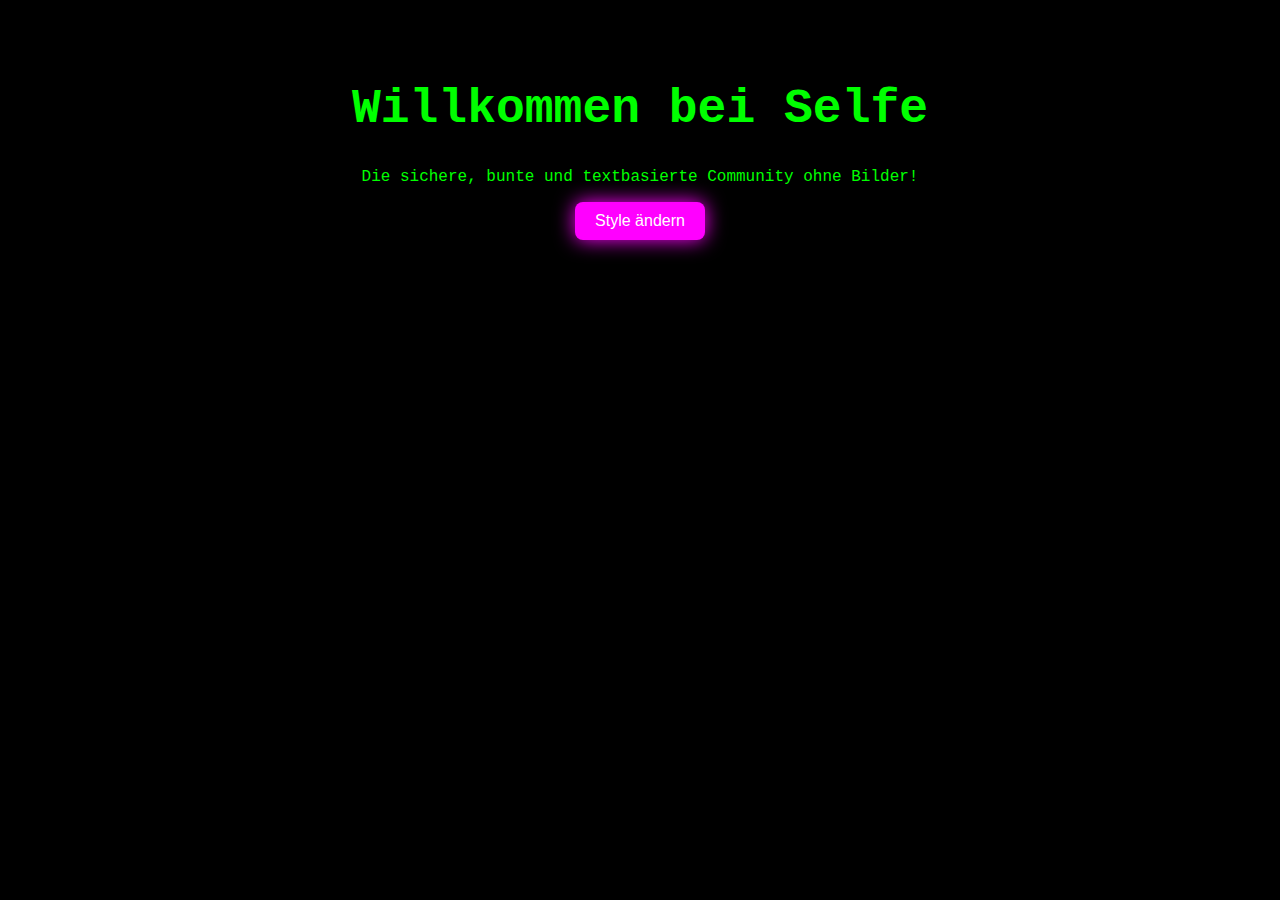
==== index.html @ 034e9a7a "Erster Commit" ====
<!DOCTYPE html>
<html lang="de">
<head>
    <meta charset="UTF-8">
    <meta name="viewport" content="width=device-width, initial-scale=1.0">
    <title>Selfe — Die Textbasierte Community</title>
    <style>
        body {
            background-color: black;
            color: lime;
            font-family: 'Courier New', Courier, monospace;
            text-align: center;
            margin: 0;
            padding: 50px;
        }
        h1 {
            font-size: 3em;
        }
        button {
            padding: 10px 20px;
            font-size: 1em;
            border: none;
            border-radius: 8px;
            cursor: pointer;
        }
        .neon {
            background-color: magenta;
            color: white;
            box-shadow: 0 0 20px magenta;
        }
    </style>
</head>
<body>
    <h1>Willkommen bei Selfe</h1>
    <p>Die sichere, bunte und textbasierte Community ohne Bilder!</p>
    <button class="neon" onclick="alert('Bunte Farben sind aktiv!')">Style ändern</button>
</body>
</html>
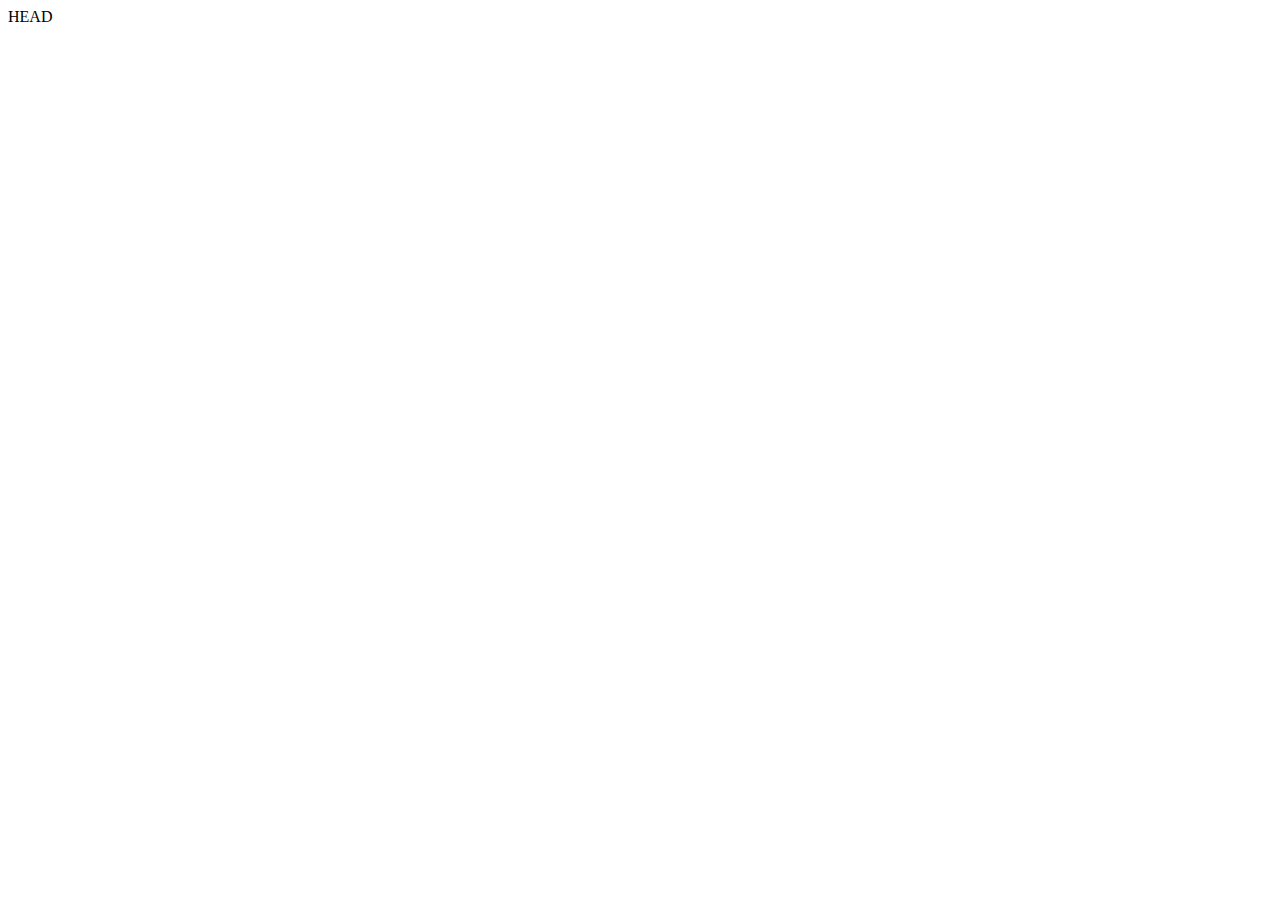
==== commit 4a154ba0: "Selfe Grundgerüst erstellt" ====
--- a/index.html
+++ b/index.html
@@ -1,8 +1,13 @@
+ HEAD
+
+<!-- index.html 
+ ae7e0a3 (Selfe Grundgerüst erstellt)
 <!DOCTYPE html>
 <html lang="de">
 <head>
     <meta charset="UTF-8">
     <meta name="viewport" content="width=device-width, initial-scale=1.0">
+ HEAD
     <title>Selfe — Die Textbasierte Community</title>
     <style>
         body {
@@ -34,5 +39,31 @@
     <h1>Willkommen bei Selfe</h1>
     <p>Die sichere, bunte und textbasierte Community ohne Bilder!</p>
     <button class="neon" onclick="alert('Bunte Farben sind aktiv!')">Style ändern</button>
+    <title>Selfe - Deine sichere Text-Community</title>
+    <link rel="stylesheet" href="css/style.css">
+</head>
+<body class="retro-theme">
+    <header>
+        <h1 class="logo">Selfe</h1>
+        <button id="themeButton">Wechsel die Farben!</button>
+    </header>
+    <main>
+        <section class="login">
+            <h2>Willkommen bei Selfe</h2>
+            <form id="loginForm">
+                <label for="email">E-Mail:</label>
+                <input type="email" id="email" name="email" required>
+                <label for="password">Passwort:</label>
+                <input type="password" id="password" name="password" required>
+                <button type="submit">Anmelden</button>
+            </form>
+            <p>Noch kein Konto? <a href="register.html">Registrieren</a></p>
+        </section>
+    </main>
+    <footer>
+        <p>&copy; 2025 Selfe - Alle Rechte vorbehalten</p>
+    </footer>
+    <script src="js/script.js"></script>
+ae7e0a3 (Selfe Grundgerüst erstellt)
 </body>
 </html>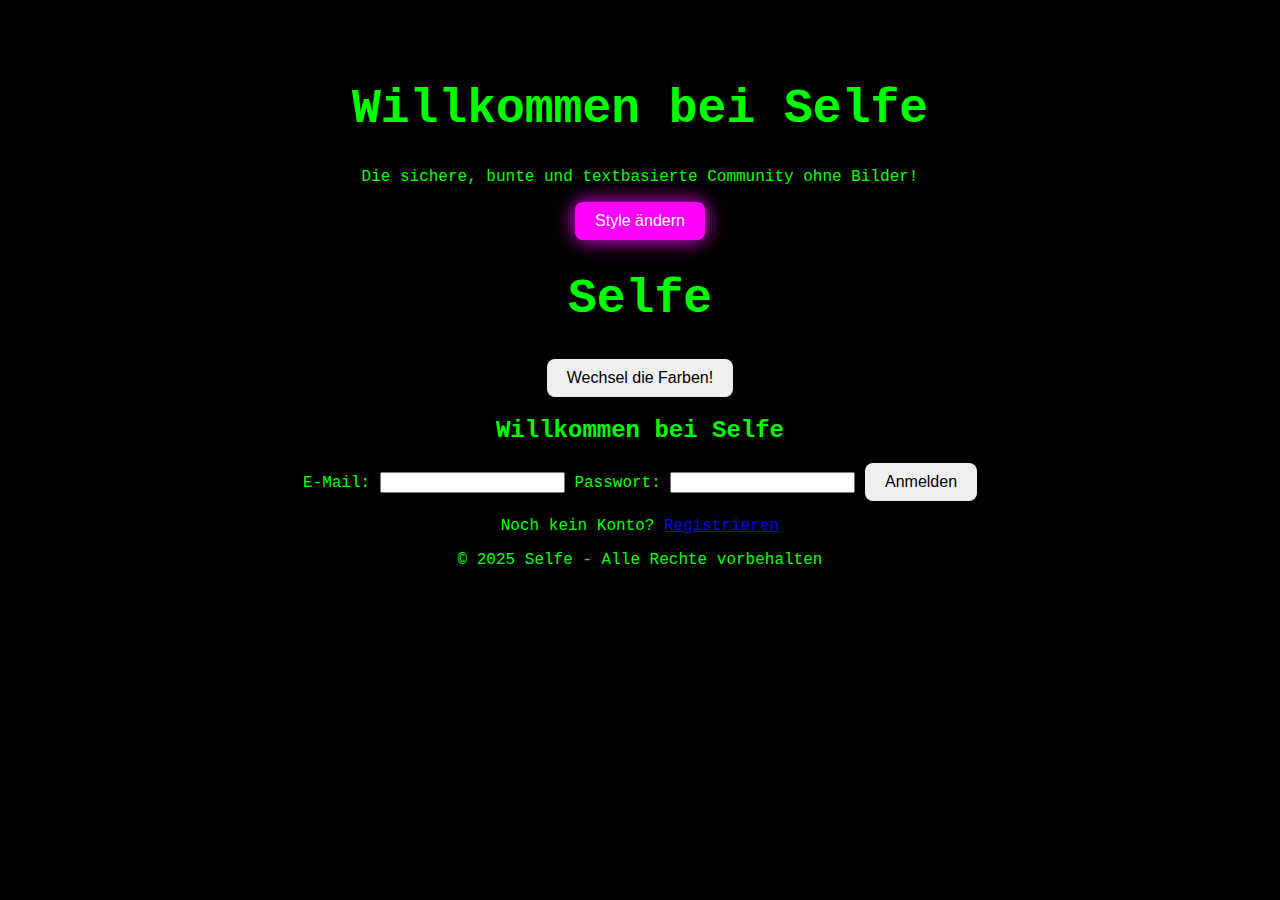
==== commit 2f927abe: "Selfe Grundgerüst erstellt" ====
--- a/index.html
+++ b/index.html
@@ -1,13 +1,8 @@
- HEAD
-
-<!-- index.html 
- ae7e0a3 (Selfe Grundgerüst erstellt)
 <!DOCTYPE html>
 <html lang="de">
 <head>
     <meta charset="UTF-8">
     <meta name="viewport" content="width=device-width, initial-scale=1.0">
- HEAD
     <title>Selfe — Die Textbasierte Community</title>
     <style>
         body {
@@ -39,10 +34,7 @@
     <h1>Willkommen bei Selfe</h1>
     <p>Die sichere, bunte und textbasierte Community ohne Bilder!</p>
     <button class="neon" onclick="alert('Bunte Farben sind aktiv!')">Style ändern</button>
-    <title>Selfe - Deine sichere Text-Community</title>
-    <link rel="stylesheet" href="css/style.css">
-</head>
-<body class="retro-theme">
+    
     <header>
         <h1 class="logo">Selfe</h1>
         <button id="themeButton">Wechsel die Farben!</button>
@@ -64,6 +56,5 @@
         <p>&copy; 2025 Selfe - Alle Rechte vorbehalten</p>
     </footer>
     <script src="js/script.js"></script>
-ae7e0a3 (Selfe Grundgerüst erstellt)
 </body>
 </html>